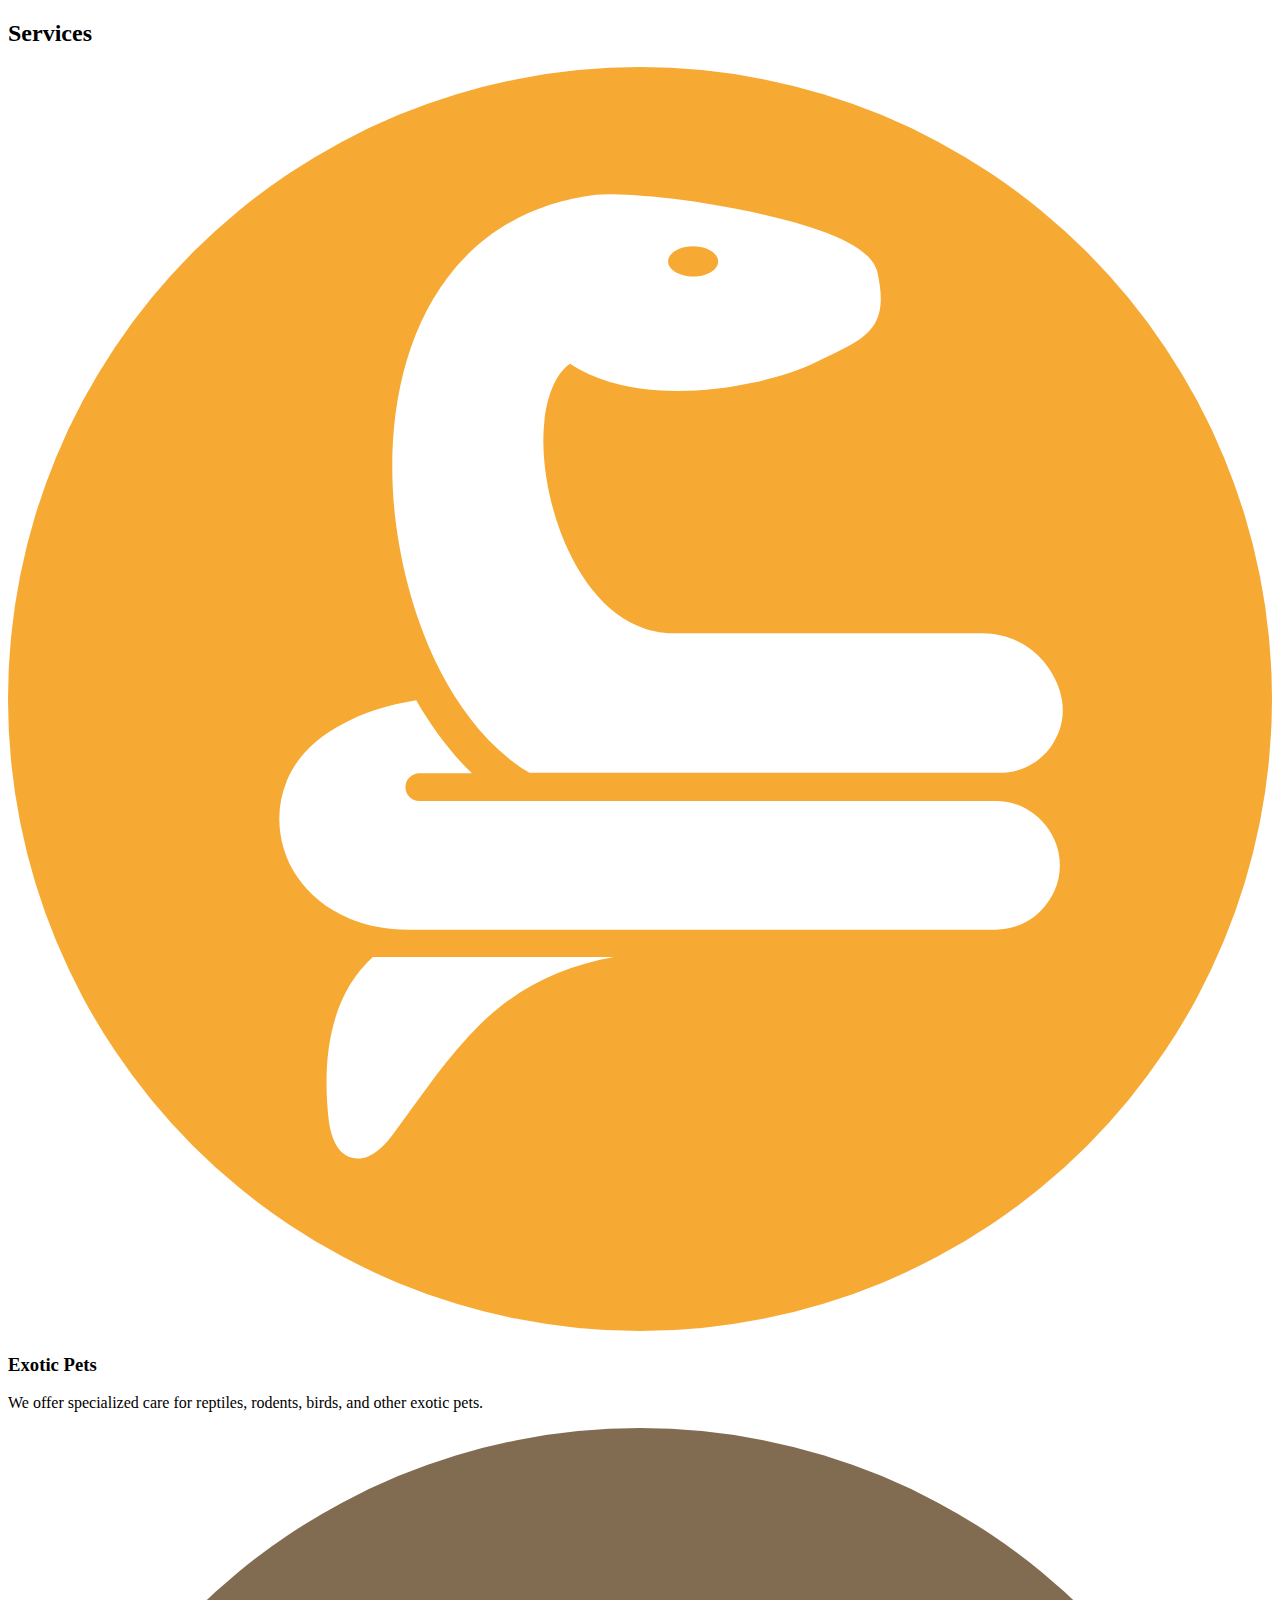
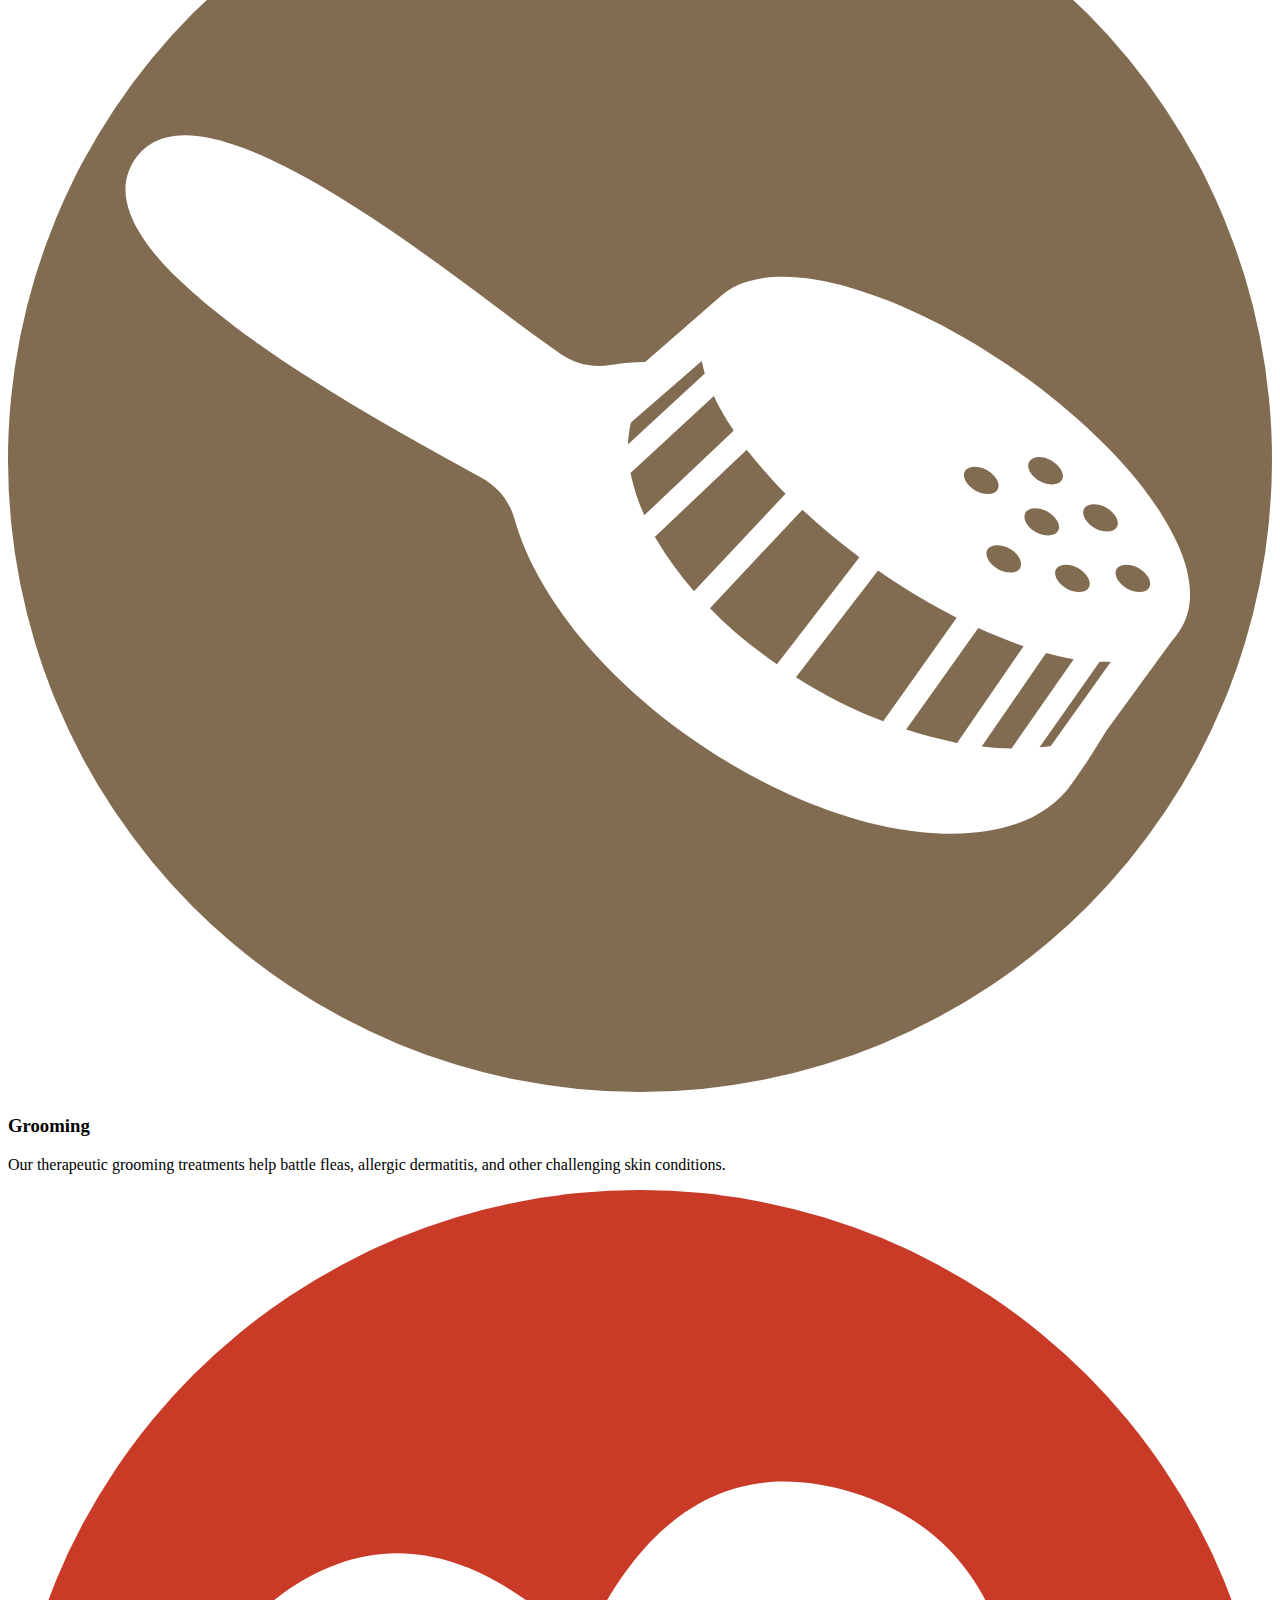
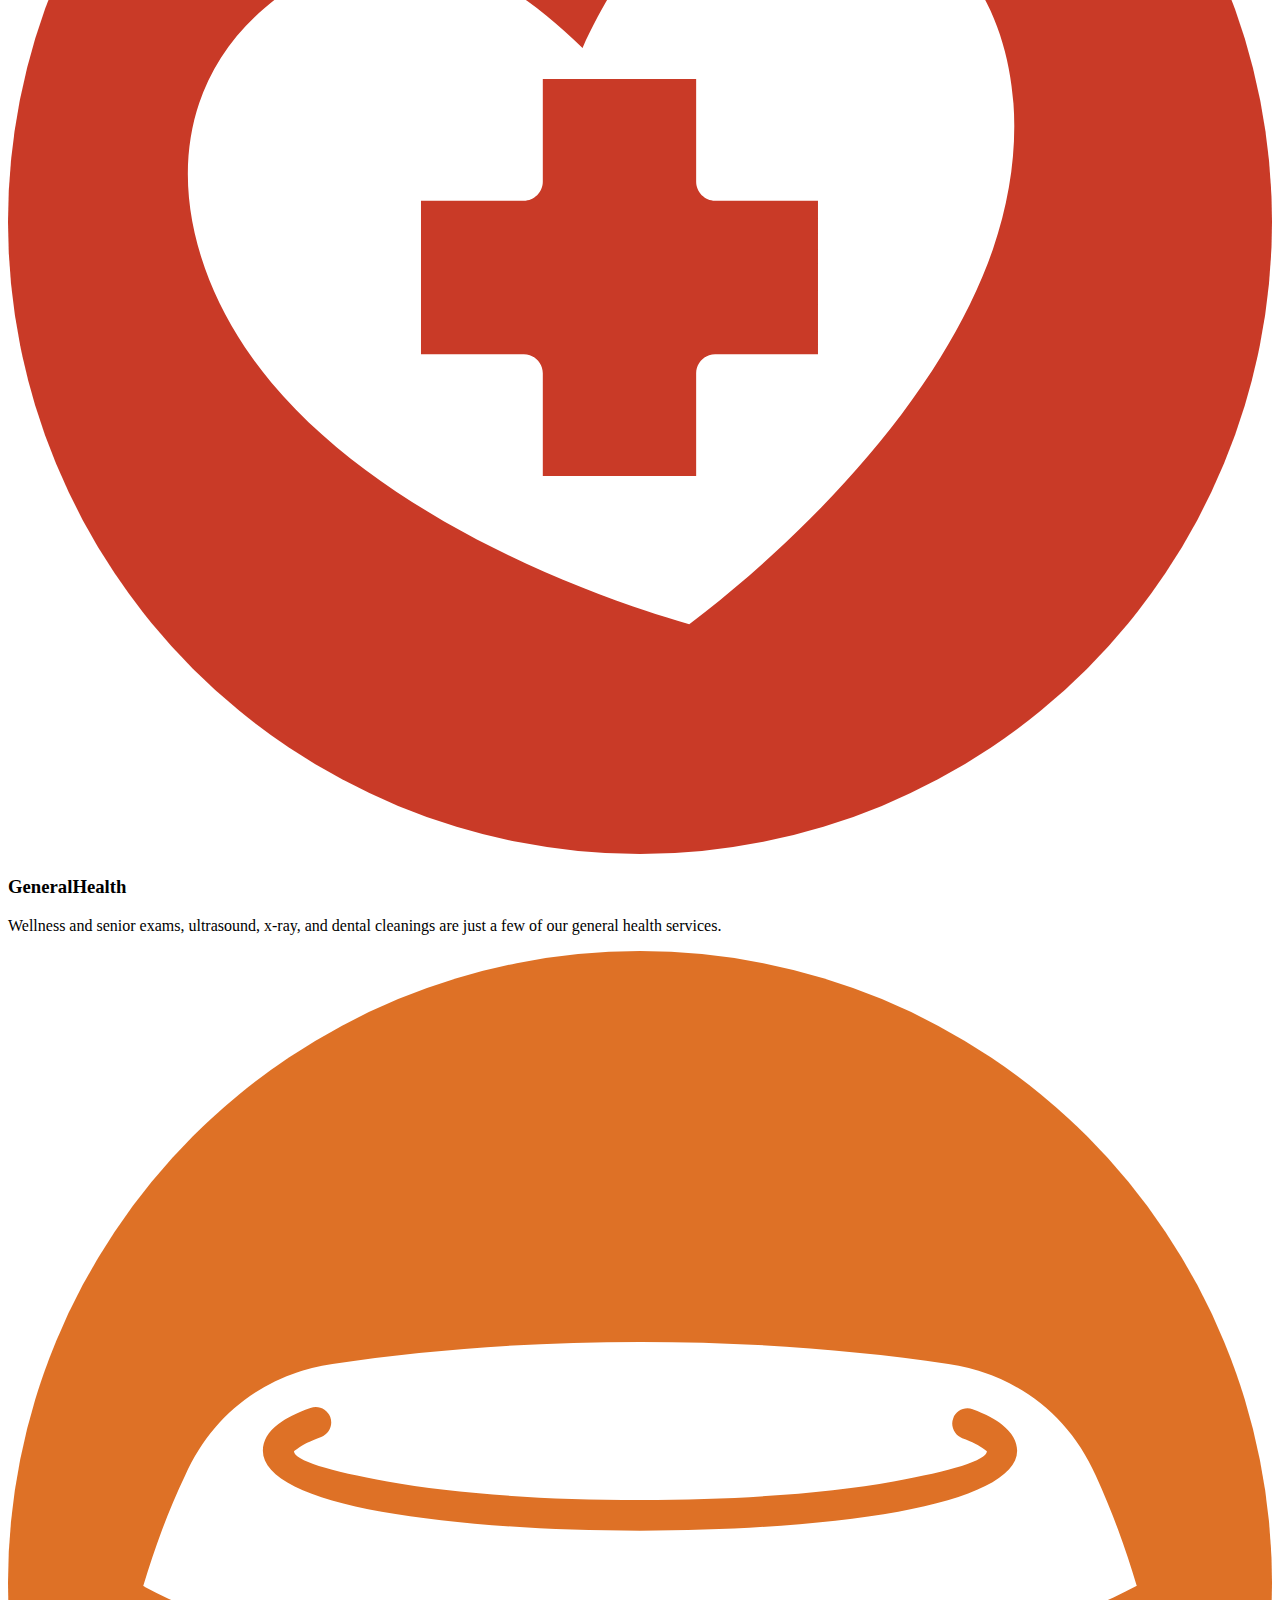
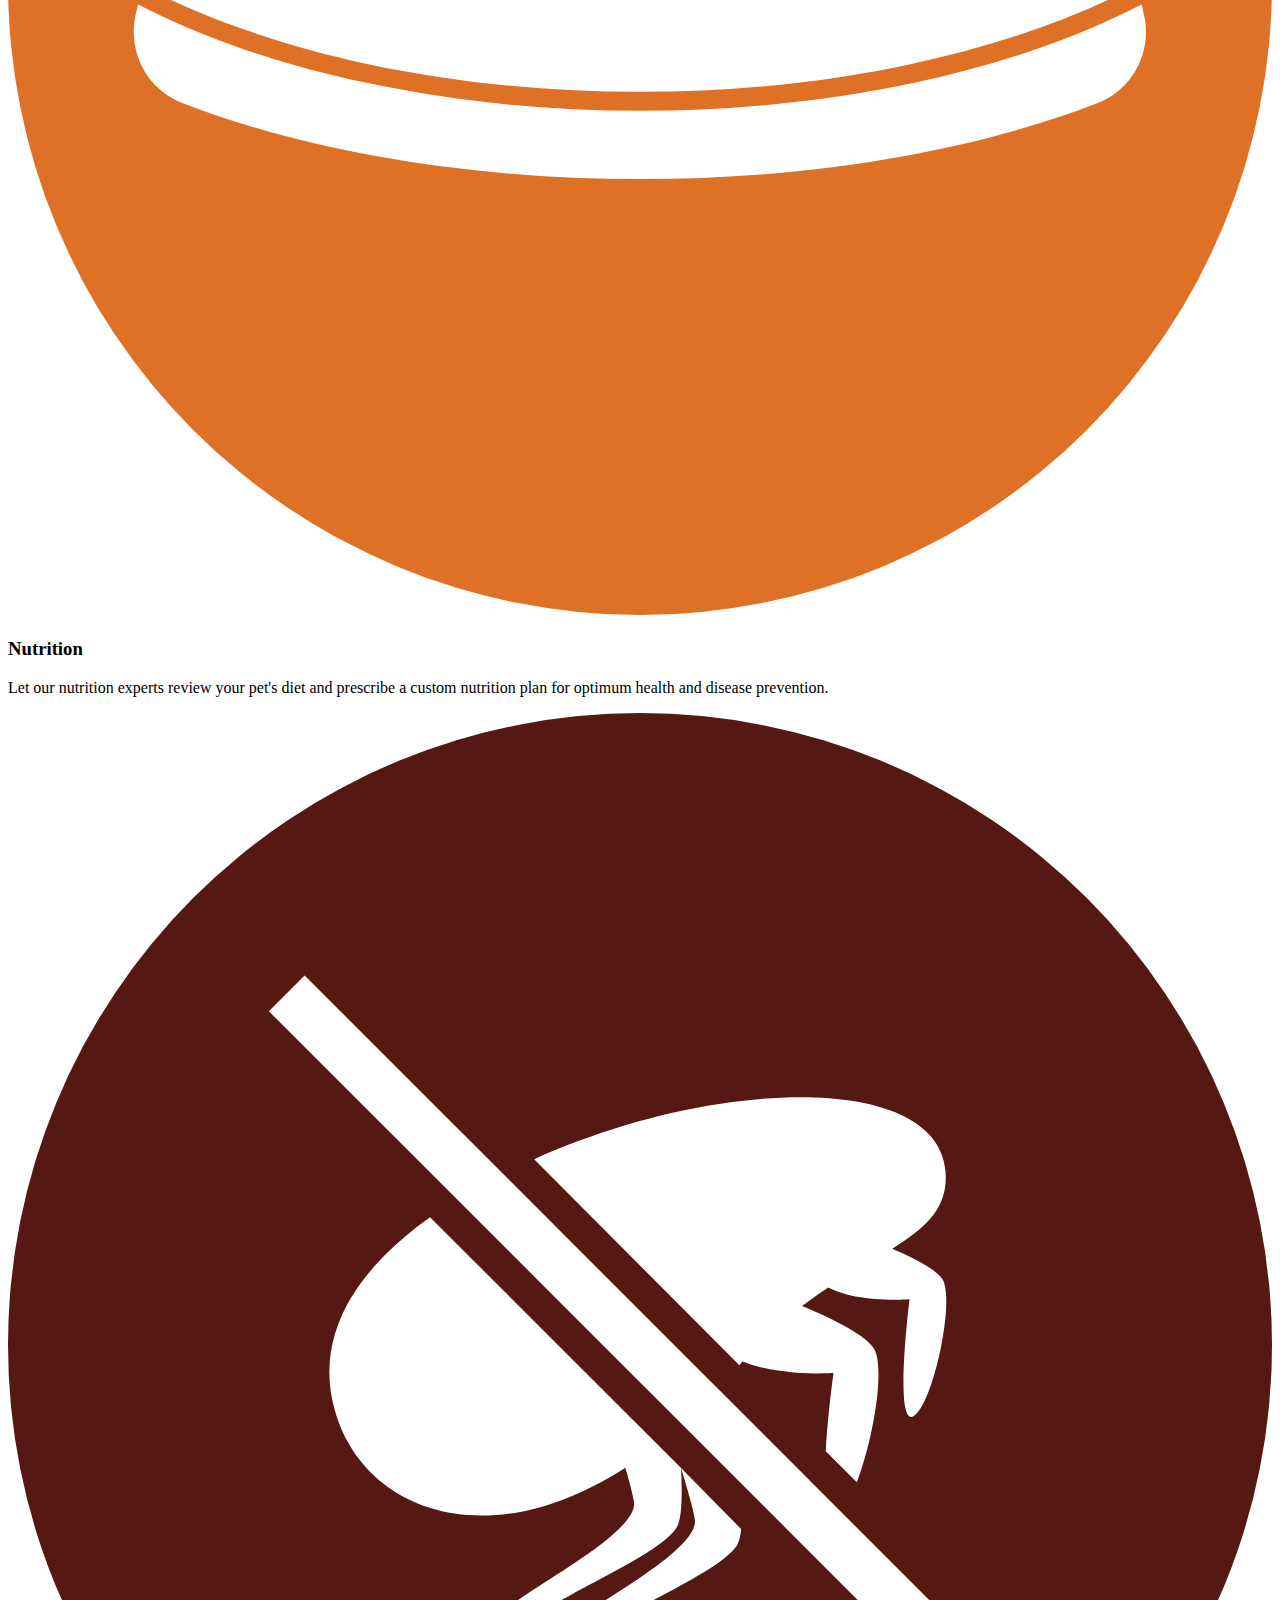
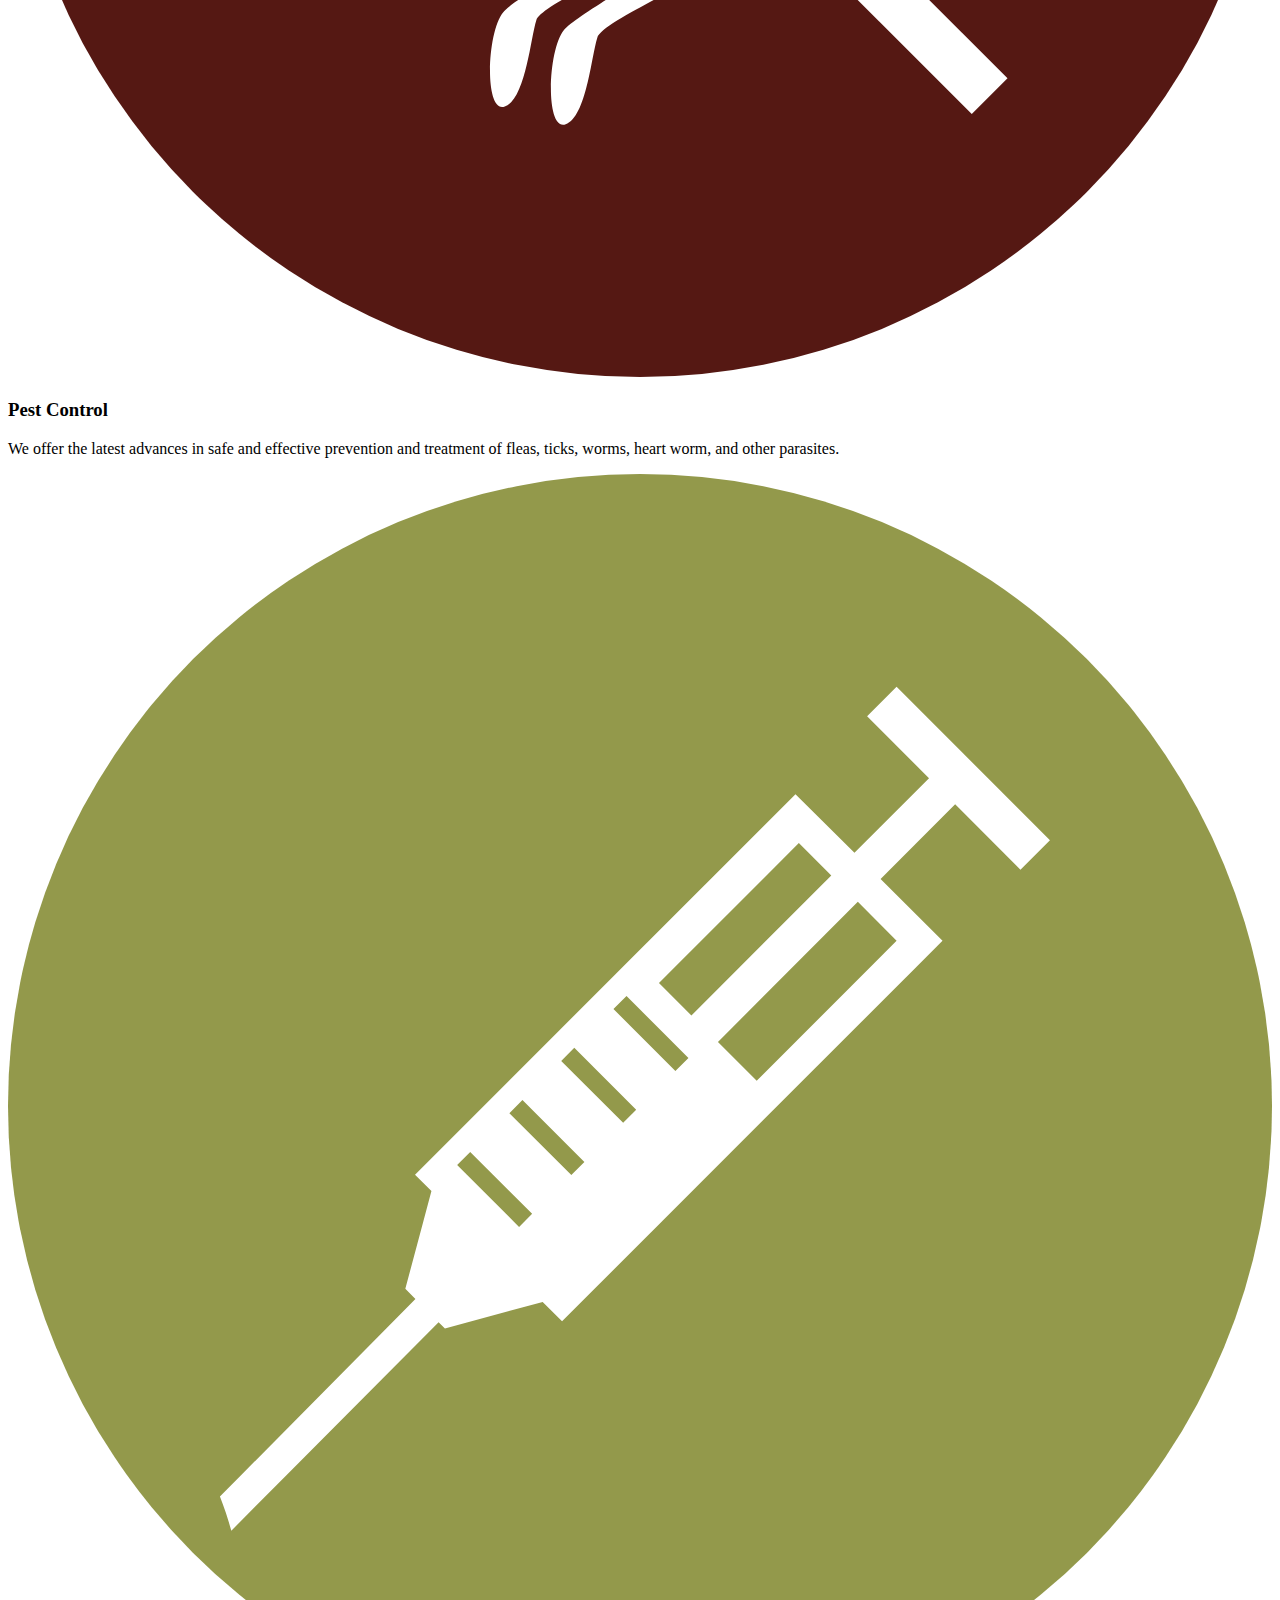
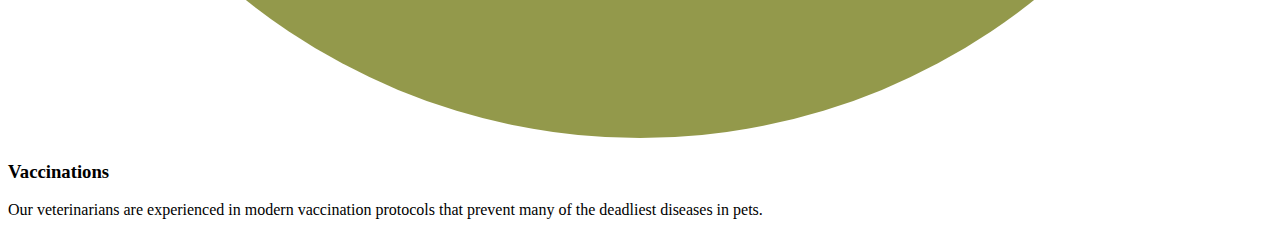
==== Starter Code/index.html @ a89ac4ee "Initial commit" ====
<!DOCTYPE html>
<html lang="en">
<head>
  <title>Bootstrap</title>
</head>
<body>

<div class="container">
  <h2>Services</h2>
  <div class="row">
    <section>
      <img class="icon" src="images/icon-exoticpets.svg" alt="Icon">
      <h3>Exotic Pets</h3>
      <p>We offer specialized care for reptiles, rodents, birds, and other exotic pets.</p>
    </section>

    <section>
      <img class="icon" src="images/icon-grooming.svg" alt="Icon">
      <h3>Grooming</h3>
      <p>Our therapeutic grooming treatments help battle fleas, allergic dermatitis, and other challenging skin conditions.</p>
    </section>

    <section>
      <img class="icon" src="images/icon-health.svg" alt="Icon">
      <h3>GeneralHealth</h3>
      <p>Wellness and senior exams, ultrasound, x-ray, and dental cleanings are just a few of our general health services.</p>
    </section>

    <section>
      <img class="icon" src="images/icon-nutrition.svg" alt="Icon">
      <h3>Nutrition</h3>
      <p>Let our nutrition experts review your pet's diet and prescribe a custom nutrition plan for optimum health and disease prevention.</p>
    </section>

    <section>
      <img class="icon" src="images/icon-pestcontrol.svg" alt="Icon">
      <h3>Pest Control</h3>
      <p>We offer the latest advances in safe and effective prevention and treatment of fleas, ticks, worms, heart worm, and other parasites.</p>
    </section>

    <section>
      <img class="icon" src="images/icon-vaccinations.svg" alt="Icon">
      <h3>Vaccinations</h3>
      <p>Our veterinarians are experienced in modern vaccination protocols that prevent many of the deadliest diseases in pets.</p>
    </section>   
  </div><!-- row -->   
</div><!-- content container -->

</body>
</html>
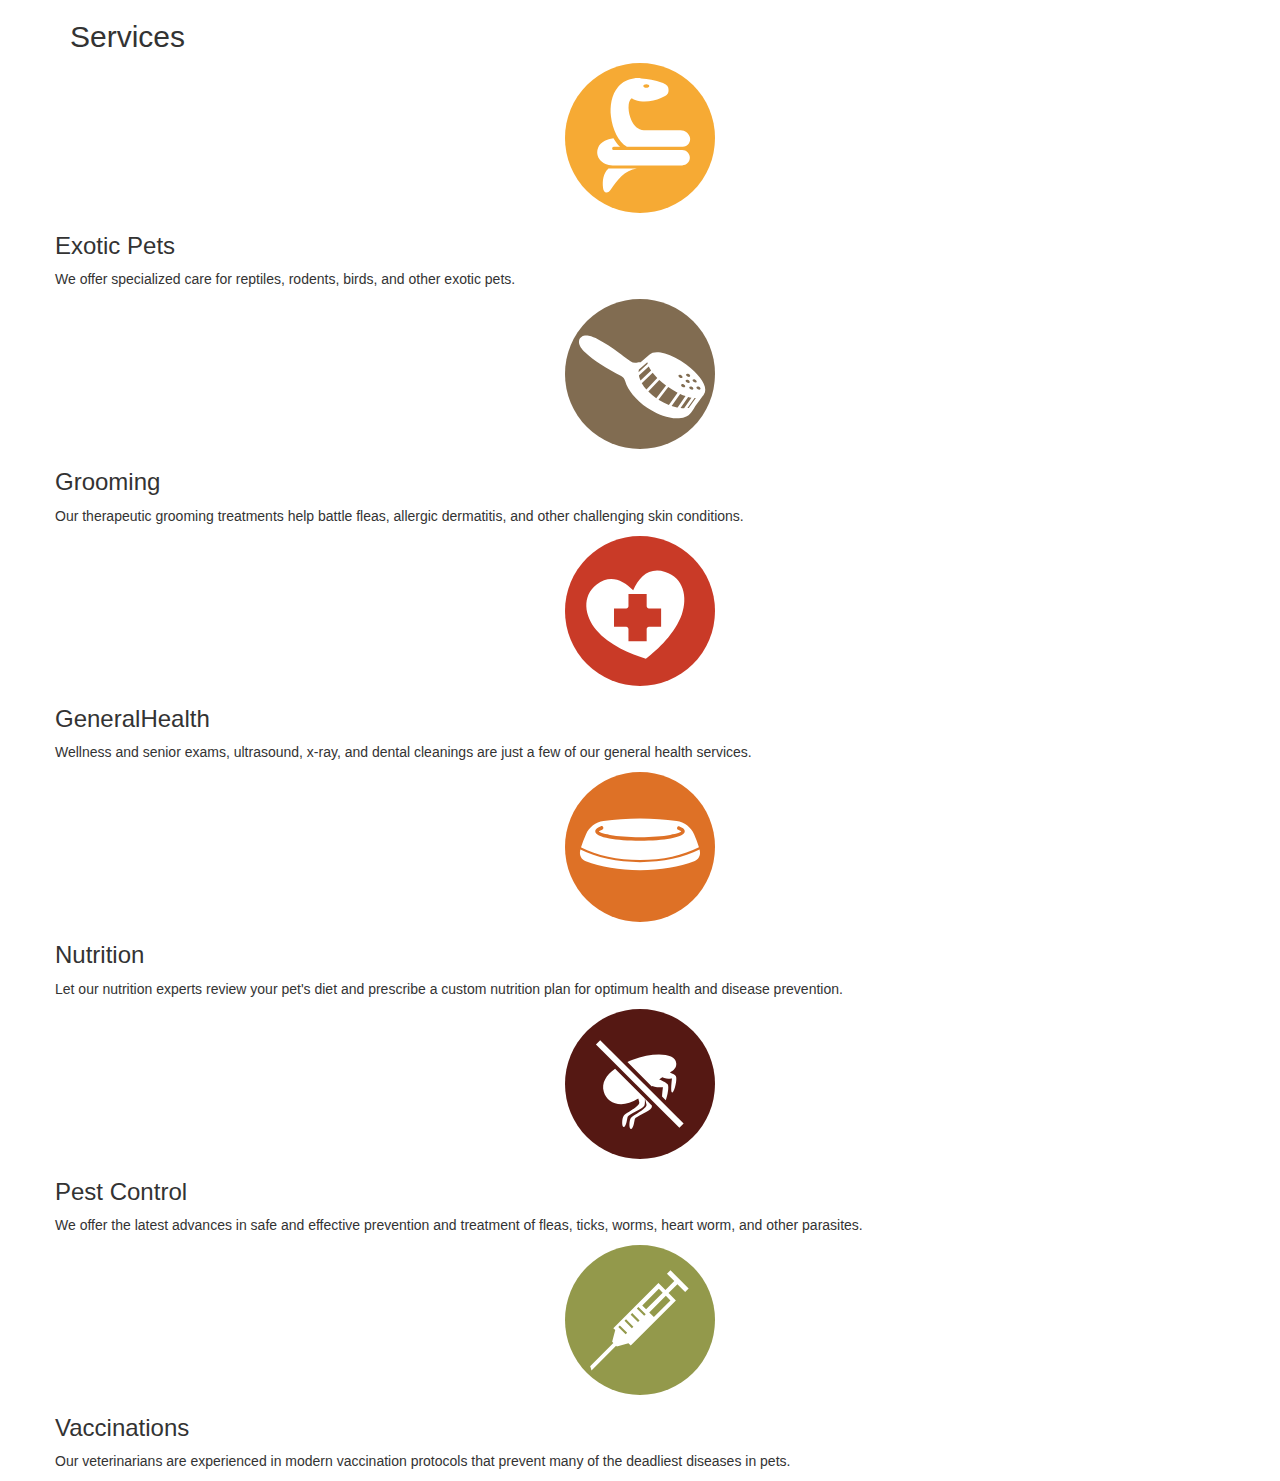
==== commit 39bfed89: "Week 1 - Exercise 1 and 2" ====
--- a/Starter Code/index.html
+++ b/Starter Code/index.html
@@ -1,50 +1,60 @@
 <!DOCTYPE html>
 <html lang="en">
-<head>
-  <title>Bootstrap</title>
-</head>
-<body>
 
-<div class="container">
-  <h2>Services</h2>
-  <div class="row">
-    <section>
-      <img class="icon" src="images/icon-exoticpets.svg" alt="Icon">
-      <h3>Exotic Pets</h3>
-      <p>We offer specialized care for reptiles, rodents, birds, and other exotic pets.</p>
-    </section>
+	<head>
+		<title>Bootstrap</title>
+		<link rel="stylesheet" href="css/bootstrap.min.css" />
+		<link rel="stylesheet" href="css/styles.css" />
 
-    <section>
-      <img class="icon" src="images/icon-grooming.svg" alt="Icon">
-      <h3>Grooming</h3>
-      <p>Our therapeutic grooming treatments help battle fleas, allergic dermatitis, and other challenging skin conditions.</p>
-    </section>
+	</head>
 
-    <section>
-      <img class="icon" src="images/icon-health.svg" alt="Icon">
-      <h3>GeneralHealth</h3>
-      <p>Wellness and senior exams, ultrasound, x-ray, and dental cleanings are just a few of our general health services.</p>
-    </section>
+	<body>
 
-    <section>
-      <img class="icon" src="images/icon-nutrition.svg" alt="Icon">
-      <h3>Nutrition</h3>
-      <p>Let our nutrition experts review your pet's diet and prescribe a custom nutrition plan for optimum health and disease prevention.</p>
-    </section>
+		<div class="container">
+			<h2>Services</h2>
+			<div class="row">
+				<section>
+					<img class="icon" src="images/icon-exoticpets.svg" alt="Icon">
+					<h3>Exotic Pets</h3>
+					<p>We offer specialized care for reptiles, rodents, birds, and other exotic pets.</p>
+				</section>
 
-    <section>
-      <img class="icon" src="images/icon-pestcontrol.svg" alt="Icon">
-      <h3>Pest Control</h3>
-      <p>We offer the latest advances in safe and effective prevention and treatment of fleas, ticks, worms, heart worm, and other parasites.</p>
-    </section>
+				<section>
+					<img class="icon" src="images/icon-grooming.svg" alt="Icon">
+					<h3>Grooming</h3>
+					<p>Our therapeutic grooming treatments help battle fleas, allergic dermatitis, and other challenging skin conditions.</p>
+				</section>
 
-    <section>
-      <img class="icon" src="images/icon-vaccinations.svg" alt="Icon">
-      <h3>Vaccinations</h3>
-      <p>Our veterinarians are experienced in modern vaccination protocols that prevent many of the deadliest diseases in pets.</p>
-    </section>   
-  </div><!-- row -->   
-</div><!-- content container -->
+				<section>
+					<img class="icon" src="images/icon-health.svg" alt="Icon">
+					<h3>GeneralHealth</h3>
+					<p>Wellness and senior exams, ultrasound, x-ray, and dental cleanings are just a few of our general health services.</p>
+				</section>
 
-</body>
+				<section>
+					<img class="icon" src="images/icon-nutrition.svg" alt="Icon">
+					<h3>Nutrition</h3>
+					<p>Let our nutrition experts review your pet's diet and prescribe a custom nutrition plan for optimum health and disease prevention.</p>
+				</section>
+
+				<section>
+					<img class="icon" src="images/icon-pestcontrol.svg" alt="Icon">
+					<h3>Pest Control</h3>
+					<p>We offer the latest advances in safe and effective prevention and treatment of fleas, ticks, worms, heart worm, and other parasites.</p>
+				</section>
+
+				<section>
+					<img class="icon" src="images/icon-vaccinations.svg" alt="Icon">
+					<h3>Vaccinations</h3>
+					<p>Our veterinarians are experienced in modern vaccination protocols that prevent many of the deadliest diseases in pets.</p>
+				</section>
+			</div>
+			<!-- row -->
+		</div>
+		<!-- content container -->
+		
+		
+		<script type="text/javascript" src="js/bootstrap.min.js" ></script>
+	</body>
+
 </html>--- a/Starter Code/css/styles.css
+++ b/Starter Code/css/styles.css
@@ -0,0 +1,9 @@
+.icon {
+  max-width: 150px;
+  margin: 0 auto;
+  display: block;
+}
+
+.services section {
+  text-align: center;
+}